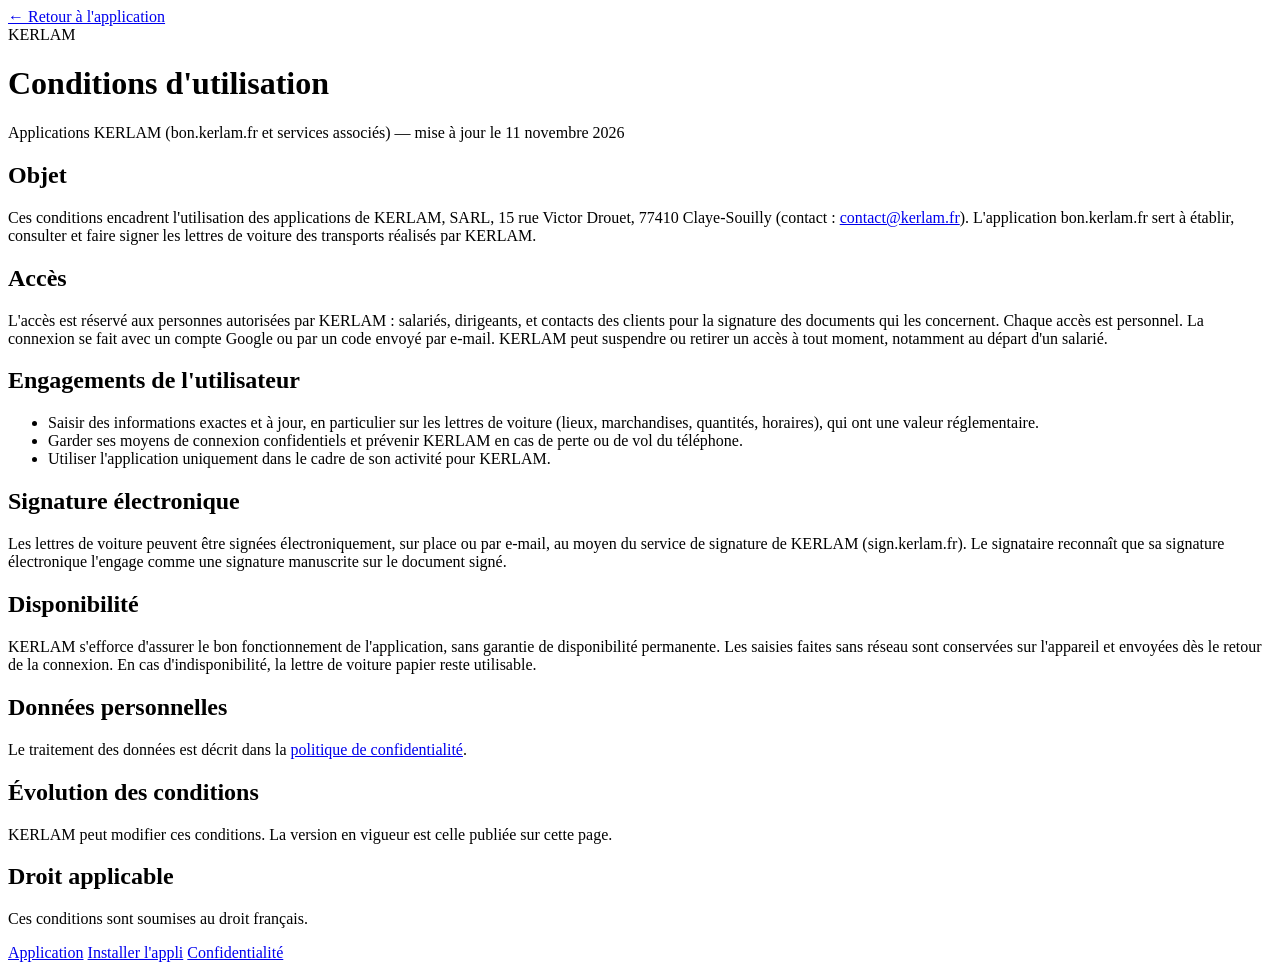
==== front/conditions/index.html @ a83b257c "feat(front): beta.4 — bouton Installer PWA, page /installer/, pages légales, CSP stricte - Bouton « " ====
<!DOCTYPE html>
<html lang="fr" data-theme="auto">
<head>
  <meta charset="UTF-8">
  <meta name="viewport" content="width=device-width, initial-scale=1.0, viewport-fit=cover">
  <title>Conditions d'utilisation — KERLAM</title>
  <meta name="robots" content="index,follow">

  <link rel="icon" type="image/svg+xml" href="/favicon.svg">
  <link rel="icon" type="image/png" sizes="32x32" href="/favicon-32.png">
  <link rel="icon" type="image/png" sizes="16x16" href="/favicon-16.png">
  <link rel="apple-touch-icon" href="/apple-touch-icon.png">
  <link rel="manifest" href="/manifest.webmanifest">
  <meta name="theme-color" content="#FD8008">
  <meta name="color-scheme" content="light dark">

  <link rel="stylesheet" href="/assets/styles.css?v=4">
</head>
<body>
  <main class="doc-page">
    <a class="doc-back" href="/">← Retour à l'application</a>
    <div class="logo logo-lg" aria-label="KERLAM"><span class="logo-ker">KER</span><span class="logo-lam">LAM</span></div>

    <div class="doc-card">
      <h1>Conditions d'utilisation</h1>
      <p class="doc-date">Applications KERLAM (bon.kerlam.fr et services associés) — mise à jour le 11 novembre 2026</p>

      <h2>Objet</h2>
      <p>Ces conditions encadrent l'utilisation des applications de KERLAM, SARL, 15 rue Victor Drouet, 77410 Claye-Souilly (contact : <a href="mailto:contact@kerlam.fr">contact@kerlam.fr</a>). L'application bon.kerlam.fr sert à établir, consulter et faire signer les lettres de voiture des transports réalisés par KERLAM.</p>

      <h2>Accès</h2>
      <p>L'accès est réservé aux personnes autorisées par KERLAM : salariés, dirigeants, et contacts des clients pour la signature des documents qui les concernent. Chaque accès est personnel. La connexion se fait avec un compte Google ou par un code envoyé par e-mail. KERLAM peut suspendre ou retirer un accès à tout moment, notamment au départ d'un salarié.</p>

      <h2>Engagements de l'utilisateur</h2>
      <ul>
        <li>Saisir des informations exactes et à jour, en particulier sur les lettres de voiture (lieux, marchandises, quantités, horaires), qui ont une valeur réglementaire.</li>
        <li>Garder ses moyens de connexion confidentiels et prévenir KERLAM en cas de perte ou de vol du téléphone.</li>
        <li>Utiliser l'application uniquement dans le cadre de son activité pour KERLAM.</li>
      </ul>

      <h2>Signature électronique</h2>
      <p>Les lettres de voiture peuvent être signées électroniquement, sur place ou par e-mail, au moyen du service de signature de KERLAM (sign.kerlam.fr). Le signataire reconnaît que sa signature électronique l'engage comme une signature manuscrite sur le document signé.</p>

      <h2>Disponibilité</h2>
      <p>KERLAM s'efforce d'assurer le bon fonctionnement de l'application, sans garantie de disponibilité permanente. Les saisies faites sans réseau sont conservées sur l'appareil et envoyées dès le retour de la connexion. En cas d'indisponibilité, la lettre de voiture papier reste utilisable.</p>

      <h2>Données personnelles</h2>
      <p>Le traitement des données est décrit dans la <a href="/confidentialite/">politique de confidentialité</a>.</p>

      <h2>Évolution des conditions</h2>
      <p>KERLAM peut modifier ces conditions. La version en vigueur est celle publiée sur cette page.</p>

      <h2>Droit applicable</h2>
      <p>Ces conditions sont soumises au droit français.</p>
    </div>

    <nav class="footer-links" aria-label="Liens utiles">
      <a href="/">Application</a>
      <a href="/installer/">Installer l'appli</a>
      <a href="/confidentialite/">Confidentialité</a>
    </nav>
  </main>
</body>
</html>
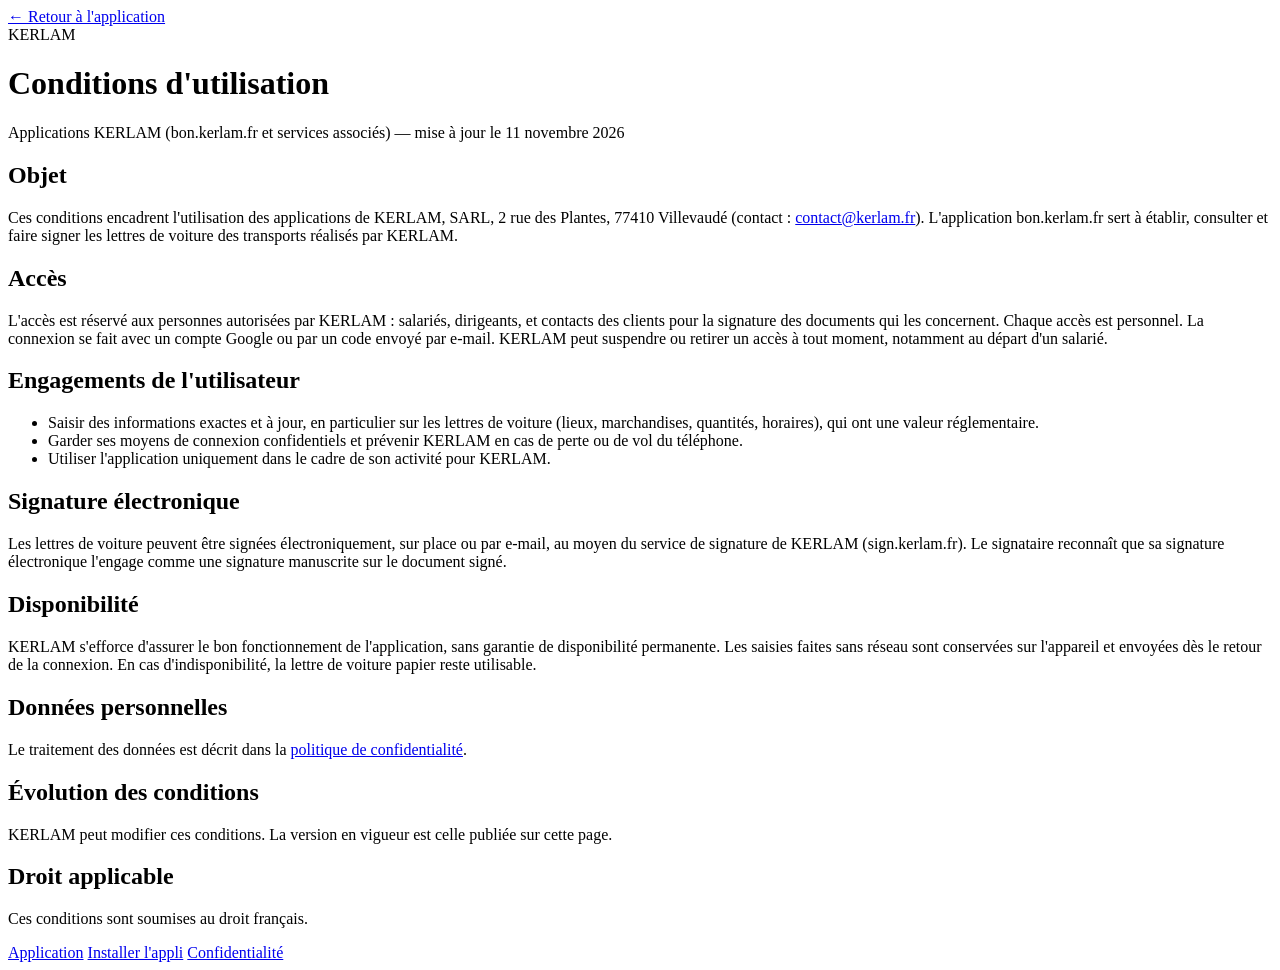
==== commit 61c66b7d: "feat(beta.11): lot correctif iPhone — A,B,E,F,G,I A. En-tête : « Brouillon » discret tant qu'aucun n" ====
--- a/front/conditions/index.html
+++ b/front/conditions/index.html
@@ -26,7 +26,7 @@
       <p class="doc-date">Applications KERLAM (bon.kerlam.fr et services associés) — mise à jour le 11 novembre 2026</p>
 
       <h2>Objet</h2>
-      <p>Ces conditions encadrent l'utilisation des applications de KERLAM, SARL, 15 rue Victor Drouet, 77410 Claye-Souilly (contact : <a href="mailto:contact@kerlam.fr">contact@kerlam.fr</a>). L'application bon.kerlam.fr sert à établir, consulter et faire signer les lettres de voiture des transports réalisés par KERLAM.</p>
+      <p>Ces conditions encadrent l'utilisation des applications de KERLAM, SARL, 2 rue des Plantes, 77410 Villevaudé (contact : <a href="mailto:contact@kerlam.fr">contact@kerlam.fr</a>). L'application bon.kerlam.fr sert à établir, consulter et faire signer les lettres de voiture des transports réalisés par KERLAM.</p>
 
       <h2>Accès</h2>
       <p>L'accès est réservé aux personnes autorisées par KERLAM : salariés, dirigeants, et contacts des clients pour la signature des documents qui les concernent. Chaque accès est personnel. La connexion se fait avec un compte Google ou par un code envoyé par e-mail. KERLAM peut suspendre ou retirer un accès à tout moment, notamment au départ d'un salarié.</p>
